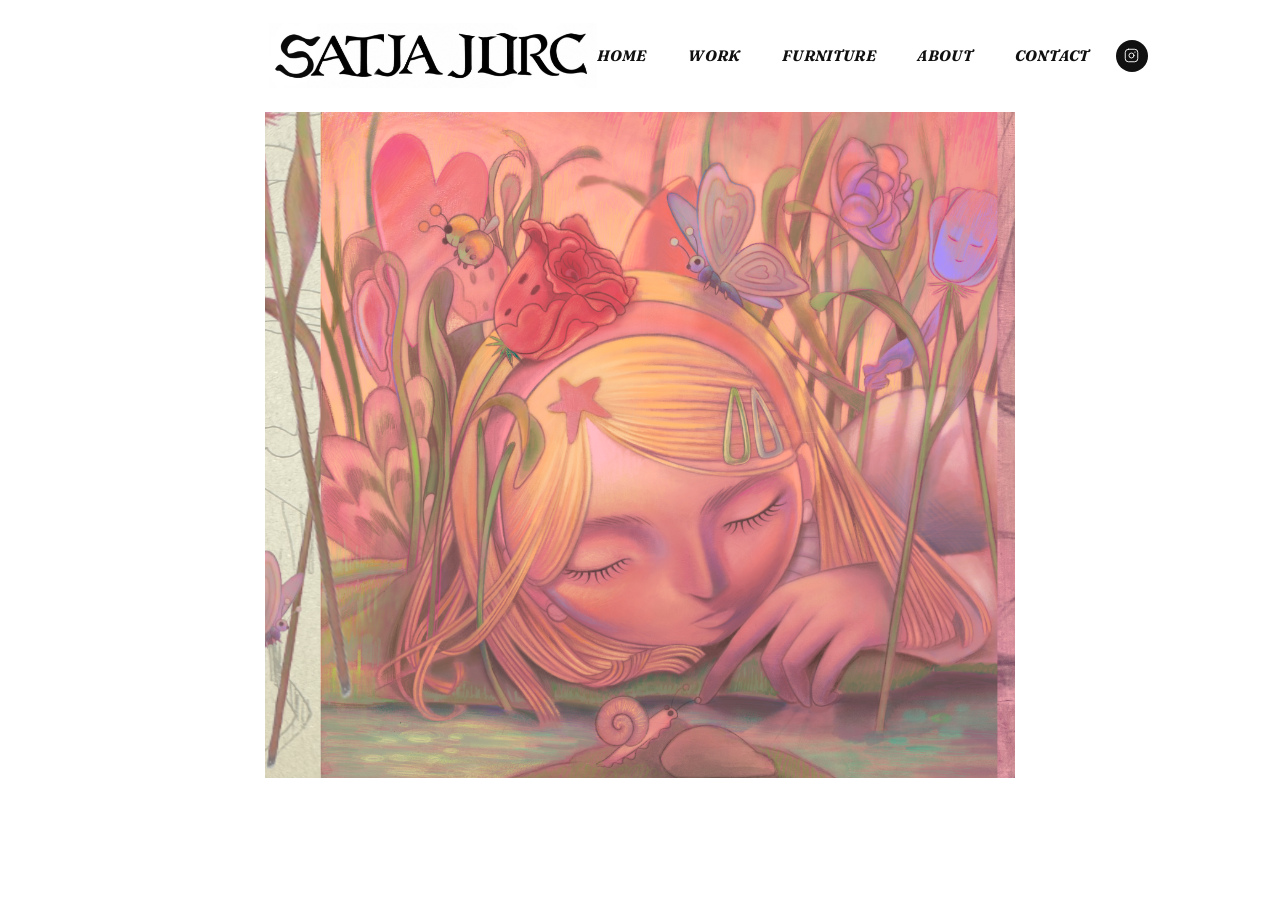
==== index.html @ f192b339 "Initial commit - satjajurc.com website" ====
<!DOCTYPE html>
<html lang="en">
<head>
  <meta charset="UTF-8">
  <meta name="viewport" content="width=device-width, initial-scale=1.0">
  <title>Satja Jurc</title>
  <link rel="preconnect" href="https://fonts.googleapis.com">
  <link rel="preconnect" href="https://fonts.gstatic.com" crossorigin>
  <link href="https://fonts.googleapis.com/css2?family=Abel&display=block" rel="stylesheet">
  <link href="https://fonts.googleapis.com/css2?family=Fraunces:ital,wght@1,700&display=block" rel="stylesheet">
  <link rel="stylesheet" href="css/style.css">
</head>
<body class="topbar-page home-page">

  <header class="topbar">
    <a href="index.html" class="site-name"><img src="images/name-logo-v2-cropped.png" alt="Satja Jurc" class="site-name-img"></a>

    <div class="topbar-menu">
      <nav class="topbar-nav">
        <a href="index.html" class="active">Home</a>
        <a href="painting.html">Work</a>
        <a href="furniture-design.html">Furniture</a>
        <a href="cv.html">About</a>
        <a href="contact.html">Contact</a>
      </nav>
      <a href="https://www.instagram.com/forbidden_mantra" target="_blank" rel="noopener" class="topbar-instagram" aria-label="Instagram">
        <svg xmlns="http://www.w3.org/2000/svg" width="15" height="15" viewBox="0 0 24 24" fill="none" stroke="currentColor" stroke-width="1.5" stroke-linecap="round" stroke-linejoin="round">
          <rect x="2" y="2" width="20" height="20" rx="5" ry="5"/>
          <circle cx="12" cy="12" r="4"/>
          <circle cx="17.5" cy="6.5" r="1" fill="currentColor" stroke="none"/>
        </svg>
      </a>
    </div>

    <div class="topbar-actions">
      <a href="https://www.instagram.com/forbidden_mantra" target="_blank" rel="noopener" class="topbar-instagram topbar-instagram-bar" aria-label="Instagram">
        <svg xmlns="http://www.w3.org/2000/svg" width="14" height="14" viewBox="0 0 24 24" fill="none" stroke="currentColor" stroke-width="1.5" stroke-linecap="round" stroke-linejoin="round">
          <rect x="2" y="2" width="20" height="20" rx="5" ry="5"/>
          <circle cx="12" cy="12" r="4"/>
          <circle cx="17.5" cy="6.5" r="1" fill="currentColor" stroke="none"/>
        </svg>
      </a>
      <button class="nav-toggle" aria-label="Menu">
        <span></span><span></span><span></span>
      </button>
    </div>
  </header>

  <!-- Mobile-only menu overlay: white panel (~top 80vh) with a close X
       and the nav links, dimmed page content below it (~bottom 20vh).
       Fully covers the topbar (logo/instagram/hamburger) while open —
       see css/style.css's max-width: 700px #mobileMenuOverlay rules and
       js/main.js's nav-toggle IIFE (toggles this element's .open class
       alongside .topbar's). -->
  <div class="mobile-menu-overlay" id="mobileMenuOverlay" aria-hidden="true">
    <div class="mobile-menu-panel">
      <button class="mobile-menu-close" aria-label="Close menu">
        <svg width="22" height="22" viewBox="0 0 24 24" fill="none" stroke="currentColor" stroke-width="1.5" stroke-linecap="round" stroke-linejoin="round"><line x1="18" y1="6" x2="6" y2="18"/><line x1="6" y1="6" x2="18" y2="18"/></svg>
      </button>
      <nav class="mobile-menu-nav">
        <a href="index.html" class="active">Home</a>
        <a href="painting.html">Work</a>
        <a href="furniture-design.html">Furniture</a>
        <a href="cv.html">About</a>
        <a href="contact.html">Contact</a>
      </nav>
    </div>
    <div class="mobile-menu-dim"></div>
  </div>

  <div class="slideshow">
    <div class="slide" style="background-image: url('images/homepage/slide1.png')"></div>
    <div class="slide" style="background-image: url('images/homepage/slide2.png')"></div>
    <div class="slide" style="background-image: url('images/homepage/slide3.png')"></div>
    <div class="slide" style="background-image: url('images/homepage/slide4.png')"></div>
  </div>

  <script src="js/main.js"></script>
</body>
</html>
---- css/style.css ----
/* ─── BASE ─────────────────────────────────────────────────── */
*, *::before, *::after { box-sizing: border-box; margin: 0; padding: 0; }

:root {
  --sb: 260px;
  --topbar: calc((2.2cm / 0.7 * 0.8 * 0.8) * 1.3 + 1rem);
}

html { font-size: 13px; }

body {
  background: #fff;
  color: #111;
  font-family: 'Abel', Arial, Verdana, sans-serif;
  font-weight: 400;
  line-height: 1.6;
  -webkit-font-smoothing: antialiased;
}

a { color: inherit; text-decoration: none; }

.site-name {
  font-size: calc(2.2cm / 0.7 * 0.8 * 0.8);
  font-weight: 300;
  letter-spacing: 0.01em;
  color: #111;
  display: block;
  margin-bottom: 0;
  flex-shrink: 0;
  line-height: 1.3;
  text-transform: uppercase;
}

/* Logotype image inside .site-name — using name-logo-final.png, a
   hard-thresholded (pure black/white, no anti-aliasing) version of the
   cropped source. This replaced an earlier filter:contrast(3) approach,
   which fixed the "too gray" look but amplified JPEG compression noise
   into a visible ridged texture on the letters — thresholding the pixels
   directly at the source eliminates the noise instead of amplifying it.
   Verified across the full desktop width range (701px-1920px): the flex
   layout auto-shifts the nav's left edge to track the logo's right edge
   (never a true negative/overlapping gap, even at 70px), so 65px is safe
   everywhere. Narrower desktop windows (~700-1000px) end up with 0px
   breathing room (logo flush against "HOME"), wide windows (1400px+)
   have generous space — this is an inherent tradeoff of the nav's own
   width (from earlier font-size/gap increases) eating up the available
   room at narrow viewports, not an overlap bug. */
.site-name-img {
  height: 65px;
  width: auto;
  display: block;
}

/* Hamburger — hidden on desktop */
.nav-toggle {
  display: none;
  flex-direction: column;
  gap: 5px;
  background: none;
  border: none;
  cursor: pointer;
  padding: 4px;
  flex-shrink: 0;
  margin-left: auto;
}

.nav-toggle span {
  display: block;
  width: 18px;
  height: 1px;
  background: #111;
  transition: transform 0.26s, opacity 0.26s;
}

.nav-toggle.open span:nth-child(1) { transform: translateY(6px) rotate(45deg); }
.nav-toggle.open span:nth-child(2) { opacity: 0; }
.nav-toggle.open span:nth-child(3) { transform: translateY(-6px) rotate(-45deg); }

/* ─── TOP BAR (pages with body.topbar-page) ───────────────────── */
/* Fixed bar: name + inline nav row (desktop) or name + hamburger-
   revealed dropdown (mobile). On the homepage the slideshow sits in a
   contained frame below it instead of filling the screen; on other
   topbar-page pages, .content sits below it instead. */
.topbar {
  position: fixed;
  top: 0;
  left: 0;
  right: 0;
  height: var(--topbar);
  display: flex;
  align-items: center;
  justify-content: space-between;
  padding: 0 calc(4rem - 1cm + 2cm);
  background: #fff;
  z-index: 200;
}

.topbar-menu {
  display: flex;
  align-items: center;
  gap: 2rem;
}

.topbar-nav {
  display: flex;
  align-items: center;
  gap: 3.2rem;
}

.topbar-nav a {
  font-family: 'Fraunces', serif;
  font-style: italic;
  font-size: 1.163rem;
  font-weight: 700;
  color: #111;
  letter-spacing: 0.02em;
  text-transform: uppercase;
  transition: color 0.15s;
}


.topbar-instagram {
  display: flex;
  align-items: center;
  justify-content: center;
  width: 32px;
  height: 32px;
  border-radius: 50%;
  background: #111;
  color: #fff;
  flex-shrink: 0;
  transition: opacity 0.15s;
}

.topbar-instagram:hover { opacity: 0.7; }

/* .topbar-actions wraps the mobile instagram-bar icon and the hamburger
   button (every page's topbar now has this — index.html, painting.html,
   furniture-design.html, cv.html, contact.html). On desktop both children
   stay display:none, but the wrapper div itself was still a real
   (0-width) flex item under .topbar's justify-content: space-between —
   turning what should be 2 flex items (site-name, topbar-menu) into 3,
   which pulled .topbar-menu left of the true right edge instead of flush
   against it. display: contents removes the wrapper's own box so its
   (still display:none) children are excluded from flex layout
   individually, restoring the original 2-item layout and the flush right
   edge — on every page, since this rule isn't scoped to any one of them.
   The mobile media query below already overrides this back to
   display:flex for the icon+hamburger grouping, so mobile is unaffected. */
.topbar-actions { display: contents; }

/* Mobile-only duplicate of .topbar-instagram (each page's .topbar-actions),
   sitting next to the hamburger instead of inside the dropdown. Hidden by
   default here — same base-hidden/media-query-revealed pattern as
   .nav-toggle above — so desktop, which never enters the mobile media
   query, never sees it; only the original inside .topbar-menu renders
   there, unchanged. Applies to every page, same reasoning as above. */
.topbar-instagram-bar { display: none; }

/* ─── CONTENT AREA ─────────────────────────────────────────── */
.content {
  margin-left: var(--sb);
  min-height: 100vh;
}

/* Pages using the top bar instead of the sidebar: content clears the
   fixed bar from the top instead of being offset from the left. */
body.topbar-page .content {
  margin-left: 0;
  margin-top: var(--topbar);
}

/* Gallery detail viewer: account for the fixed top bar's height so the
   sticky thumbnail strip and large image still fit within the viewport
   exactly as they did against the old sidebar (mechanics unchanged).
   max-height (not height) since .detail-img-wrap now hugs the image's
   own size instead of being a fixed box — this just caps how large
   that hugged box is allowed to grow before the image itself has to
   scale down. */
body.topbar-page .detail-img-wrap {
  max-height: calc(100vh - 140px - var(--topbar));
}

body.topbar-page .detail-img {
  max-height: calc(100vh - 140px - var(--topbar));
}

@media (min-width: 701px) {
  /* Gallery-viewer pages (painting.html, furniture-design.html):
     right-align the large image and its caption (instead of centering
     them) so their right edge lines up with the Instagram icon's right
     edge at any viewport width — centering plus a fixed offset only
     lined up at one specific window width. justify-content (grid) is
     the equivalent of the old align-items: flex-end (flex) now that
     .detail-main is a single-column grid. */
  body.painting-page .detail-main,
  body.furniture-page .detail-main {
    justify-content: end;
  }

  /* painting.html and furniture-design.html: consolidated into single
     shared rules (previously duplicated per page with different values,
     which drifted out of sync) — both pages' viewers are now byte-for-
     byte identical. Image/info right inset recalculated for the 7cm
     top-bar inset (gallery-detail's own 4rem right padding + this
     inset = 7cm total, matching the Instagram icon's right edge).

     This is padding-right on .detail-main (the grid container), NOT
     margin-right on the individual items as it used to be — CSS Grid
     factors an item's own margin into how wide an auto/max-content
     column gets sized, so equal margin-right on both .detail-img-wrap
     and .detail-info was inflating the shared column past the image's
     real width, making .detail-info's width:100% wider than the image
     by exactly that margin amount instead of matching it. Container
     padding insets the whole grid without that side effect. */
  body.painting-page .detail-main,
  body.furniture-page .detail-main {
    padding-right: calc(7cm - 4rem);
  }

  /* Image narrowed by 2cm off the right side. Rendered width is min(100%
     of .detail-main's available cross-size, max-width) — at medium-narrow
     windows the 100% figure binds (see the base .detail-img-wrap/.detail-img
     rules for why this is now an actual min(), not just this comment's
     description of one — it used to be just a fixed calc() here with no
     100% counterpart, which let wide images overflow past the thumbnail
     column at ~1000-1300px windows since nothing capped them to the space
     .detail-main actually had); at wide windows (>~1387px, where
     .detail-main's cross-size alone exceeds 820px) the calc() cap binds
     instead. Both must be reduced by 2cm, or wide windows fall back to the
     un-reduced 820px cap and silently undo the fix. Since the right edge
     is anchored by align-items:flex-end above (and margin-right is
     unchanged), shrinking width/max-width alone keeps the right edge
     locked to the Instagram icon's edge and only pulls the left edge
     inward — no separate horizontal shift needed.

     .detail-img-wrap no longer sets width here (it's fit-content from
     the base rule, so it can hug images of any shape) — only max-width
     carries over, capping how wide the hugged box may grow. .detail-info
     no longer needs a page-specific override at all: it's width:100% of
     the shared grid column (see .detail-main), which .detail-img-wrap's
     max-width here already caps — so .detail-info's width automatically
     tracks whatever the image's actual rendered width ends up being. */
  body.painting-page .detail-img-wrap,
  body.furniture-page .detail-img-wrap {
    max-width: min(calc(820px - 2cm), 100%);
  }

  body.painting-page .detail-img,
  body.furniture-page .detail-img {
    max-width: min(calc(820px - 2cm), 100%);
  }

  /* homepage, painting.html, furniture-design.html, cv.html, and
     contact.html: top-bar group at a flat 7cm inset each side
     (painting.html's grid landing view and cv.html/contact.html's
     content below use the same 7cm, copied exactly from the homepage). */
  body.home-page .topbar,
  body.painting-page .topbar,
  body.furniture-page .topbar,
  body.cv-page .topbar,
  body.contact-page .topbar {
    padding-left: 7cm;
    padding-right: 7cm;
  }

  body.topbar-page .detail-left { top: calc(var(--topbar) + 38px); }
  body.topbar-page .thumb-col { height: calc(100vh - var(--topbar) - 38px); }

  /* painting.html and furniture-design.html: thumbnail column left inset
     recalculated for the 7cm top-bar inset (gallery-detail's own 5rem
     left padding + this margin = 7cm total, matching the name's left
     edge). */
  body.painting-page .detail-left,
  body.furniture-page .detail-left {
    margin-left: calc(7cm - 5rem);
  }

}

/* ─── SLIDESHOW (home only) ────────────────────────────────── */
.slideshow {
  position: relative;
  margin: var(--topbar) 7cm calc(4rem - 1cm);
  height: 74vh;
  overflow: hidden;
  z-index: 0;
}

.slide {
  position: absolute;
  inset: 0;
  background-size: cover;
  background-position: center;
  opacity: 0;
  transition: opacity 1.8s ease;
}

.slide.active { opacity: 1; }

.slide:nth-child(1) { background-color: #b8b8b8; }
.slide:nth-child(2) { background-color: #c9c9c9; }
.slide:nth-child(3) { background-color: #ababab; }
.slide:nth-child(4) { background-color: #d1d1d1; }
.slide:nth-child(5) { background-color: #bfbfbf; }

/* ─── GALLERY — single column, stacked ────────────────────── */
.gallery-stack {
  padding: 38px 5rem 9rem;
}

.stack-item {
  margin-bottom: 6rem;
  cursor: pointer;
}

.stack-item:last-child { margin-bottom: 0; }

.img-wrap {
  background: #e2e2e2;
  aspect-ratio: 4 / 3;
  overflow: hidden;
  margin-bottom: 1rem;
  max-width: 820px;
}

.img-wrap img {
  width: 100%;
  height: 100%;
  object-fit: cover;
  display: block;
  opacity: 0;
  transition: opacity 0.5s;
}

.img-wrap img.loaded { opacity: 1; }

.stack-item:hover .img-wrap { opacity: 0.9; }

.caption {
  font-size: 0.923rem;
  line-height: 1.6;
  color: rgba(0, 0, 0, 0.4);
  max-width: 820px;
}

.caption strong {
  font-weight: 400;
  color: #111;
  display: block;
}

/* ─── SERIES LANDING (painting.html) — masonry grids per series ──── */
.series-landing {
  padding: 0 7cm 9rem;
}

.series-section {
  margin-bottom: 5rem;
}

.series-section:last-child {
  margin-bottom: 0;
}

.series-heading {
  font-size: 1.85rem;
  font-weight: 400;
  color: #111;
  letter-spacing: 0.01em;
  margin-bottom: 1.8rem;
}

.series-grid {
  display: grid;
  grid-template-columns: repeat(5, 1fr);
  grid-auto-rows: 1px;
  grid-auto-flow: dense;
  column-gap: 1.4rem;
  row-gap: 0;
}

.series-item {
  display: block;
  margin-bottom: 1.4rem;
  background: #e2e2e2;
  border: 1px solid #e4e4e4;
  overflow: hidden;
  cursor: pointer;
  transition: opacity 0.2s;
}

.series-item:hover { opacity: 0.9; }

/* Bento-style masonry: card width AND height both vary per position
   (a 5-column grid with 1- or 2-column spans + varying row-span pixel
   heights), instead of the old equal-width columns layout. grid-auto-rows
   is 1px so each row-span value below is the card's height in pixels;
   row-gap stays 0 (grid gaps compound across every spanned row-track,
   which would otherwise massively inflate tall cards) and the visual
   gap between stacked cards comes from .series-item's own margin-bottom. */
.series-item:nth-child(5n+1) { grid-column: span 2; grid-row: span 420; }
.series-item:nth-child(5n+2) { grid-column: span 1; grid-row: span 240; }
.series-item:nth-child(5n+3) { grid-column: span 1; grid-row: span 320; }
.series-item:nth-child(5n+4) { grid-column: span 2; grid-row: span 220; }
.series-item:nth-child(5n+5) { grid-column: span 1; grid-row: span 270; }

.series-item img {
  width: 100%;
  height: 100%;
  object-fit: cover;
  display: block;
  opacity: 0;
  transition: opacity 0.5s;
}

.series-item img.loaded { opacity: 1; }

/* "Eternal Sunshine" and "The Beginning of the End" — true masonry
   instead of the bento grid above. Both share the same item-level
   rules (no background/border/margin, image sizes to its own aspect
   ratio via width:100%/height:auto — no forced box, no object-fit),
   but their outer structure differs, so .series-grid/.series-col stay
   Eternal-Sunshine-only below while Beginning-of-the-End gets its own
   block further down.
   Higher specificity than the plain .series-grid/.series-item/nth-child
   rules above (and the mobile equivalents further down) lets both
   sections' rules win at every viewport without media-query copies. */
.series-section[data-series="eternal-sunshine"] .series-grid {
  display: flex;
  gap: 1.4rem;
}

.series-section[data-series="eternal-sunshine"] .series-col {
  display: flex;
  flex-direction: column;
  gap: 1.4rem;
  flex: 1 1 0;
}

.series-section[data-series="eternal-sunshine"] .series-item,
.series-section[data-series="beginning-of-the-end"] .series-item {
  display: block;
  margin-bottom: 0;
  background: none;
  border: none;
}

.series-section[data-series="eternal-sunshine"] .series-item img,
.series-section[data-series="beginning-of-the-end"] .series-item img {
  width: 100%;
  height: auto;
}

/* "The Beginning of the End" — 5 fully self-contained rows, stacked
   top to bottom. "Self-contained" is the key property: every row
   starts and ends at its own height and nothing spans or persists
   across rows, so there's no way for one part of a row to run out of
   content while another keeps going (that's what broke the earlier
   attempt at a continuous multi-row sidebar — two independently-
   changing-height columns can't stay visually balanced in plain CSS).
   .series-grid stacks the 5 rows. .row-3col / .row-2col are simple
   rows of equal-width single-item columns (3 or 2 across). .row-split
   is Row 2 specifically: a 2-column row where each column is itself a
   vertical stack of several items (3 left / 2 right) rather than one
   item — .split-col is that inner stack, flex:1 1 0 so both stacks
   are equal width, with plain .series-item children filling that
   width directly (no separate width hack needed, unlike the earlier
   .series-stack bug, because .split-col's own flex-basis already IS
   the width we want its items to fill — nothing above it is wider). */
.series-section[data-series="beginning-of-the-end"] .series-grid {
  display: flex;
  flex-direction: column;
  gap: 1.4rem;
}

/* align-items: flex-start (not the flex default of stretch) matters
   here: without it, whichever image in a row is shorter than its
   tallest row-mate gets its own item box stretched to match — but
   since .series-item img is height:auto (sized to its own aspect
   ratio, never filled to the box), the image itself doesn't grow to
   fill that stretched box, leaving invisible empty space below the
   shorter image before the next row even starts. Same bug class as
   the Eternal Sunshine pair fix earlier this session, just here on
   every row instead of one pinned pair. Note: this still leaves the
   inherent row-based tradeoff that the row's own total height is set
   by its tallest member, so a much shorter row-mate can still have
   visible space below it before the next row starts — that's not
   fixable within a row-based structure (see the independent-columns
   test this session, reverted back to this row-based version). */
.series-section[data-series="beginning-of-the-end"] .row-3col,
.series-section[data-series="beginning-of-the-end"] .row-2col,
.series-section[data-series="beginning-of-the-end"] .row-split {
  display: flex;
  align-items: flex-start;
  gap: 1.4rem;
}

/* Standalone rule — deliberately NOT merged into the shared
   .row-3col, .row-2col, .row-split selector above, and deliberately
   targeting .col-large specifically rather than the whole .row-split:
   pulling the entire row up (both columns) also dragged the left
   column (4,5,6) up into image 1's space, since that column shares
   image 1's x-range — this column doesn't (col-large sits entirely to
   the right of image 1, under images 2/3 instead), so it can move up
   on its own with no overlap risk against image 1 at any distance.
   -73.8px brings it to 18.2px (the standard gap) below image 3's
   bottom specifically, which is the binding constraint here (image 3
   sits lowest of the two images col-large is under). */
.series-section[data-series="beginning-of-the-end"] .split-col.col-large {
  margin-top: -73.8px;
}

/* Same fix, same reasoning, applied to Row 4's columns 1 and 2: item 11
   (Row 3's tall figure-portrait piece, column 3) sets Row 3's actual
   box height at 454.4px, but items 9 and 10 (columns 1 and 2) are only
   ~317px tall, leaving dead space below them before Row 4 starts in
   those columns — the container-to-container gap measures a clean
   18.2px, so this is purely a shorter-row-mate issue, not a shared-rule
   problem. Pulling items 12/13 (not item 14, which sits below item 11
   and is already correctly positioned) up by the measured 137.3px
   brings them to the standard 18.2px gap below items 9/10. Standalone
   rule, not merged into the shared .row-3col > .series-item selector
   (which only sets flex:1 1 0) — same isolation approach as col-large
   above. */
.series-section[data-series="beginning-of-the-end"] .series-item[data-order="12"],
.series-section[data-series="beginning-of-the-end"] .series-item[data-order="13"] {
  margin-top: -137.3px;
}

/* Same fix again, Row 4 → Row 5 this time: item 14 (Row 4's column 3,
   373.8px) is tallest and sets Row 4's box height; items 12/13 are
   ~317px, so item 15 (which sits under columns 1+2, x-range 264.6-
   913.7 — doesn't reach item 14's column at 937.9-1256.4, so no
   overlap risk) has dead space above it. Item 16 sits under item 14
   and is already correctly positioned, so it's untouched. Standalone
   rule, not merged into .row-2col > .series-item or .item-large. */
.series-section[data-series="beginning-of-the-end"] .series-item[data-order="15"] {
  margin-top: -193.9px;
}

.series-section[data-series="beginning-of-the-end"] .row-3col > .series-item,
.series-section[data-series="beginning-of-the-end"] .row-2col > .series-item {
  flex: 1 1 0;
}

.series-section[data-series="beginning-of-the-end"] .split-col {
  flex: 1 1 0;
  display: flex;
  flex-direction: column;
  gap: 1.4rem;
}

/* Size hierarchy within a row: some images read larger/more prominent
   than their row-mates, per the reference (Row 2's right side, Row 5's
   left item). For Row 2 this has to happen at the .split-col level,
   not the individual item — items 7/8 are stacked inside their column,
   not sitting side by side, so making them "larger" means giving their
   whole column more width relative to the 4/5/6 column next to it.
   For Row 5, item 15 sits directly in the row, so its own flex value
   is what controls its width there. Both override the plain flex:1 1 0
   above via one extra class, same ratio (~62/38 split) either way. */
.series-section[data-series="beginning-of-the-end"] .split-col.col-large {
  flex: 1.6 1 0;
}

.series-section[data-series="beginning-of-the-end"] .row-2col > .series-item.item-large {
  flex: 2 1 0;
}

/* ─── FURNITURE GRID (furniture-design.html) ──────────────────────
   Matches the artist's Canva reference mockup exactly:

     Row 1 (auto): Frame 1 (spans col 1–2, full-width)
     Row 2 (auto): Frame 2 (spans col 1–2, full-width)
     Row 3 (auto): Frame 3 (col 1, narrow) | Frame 4 (col 2, wide)
                   — a normal pair, each sized by its own aspect-ratio
     Row 4 (auto): Frame 5 (col 1, narrow, top)    | Frame 7 (col 2,
     Row 5 (auto): Frame 6 (col 1, narrow, bottom) |   wide, spans
                   rows 4–5, tall)
     Row 6 (auto): Frame 8 (spans col 1–2, full-width)
     Row 7 (auto): small centered logo-mark placeholder

   Columns are 2fr/3fr (40/60 split, narrow left / wide right)
   throughout. Rows are NOT height-matched to each other — each sizes
   naturally to its own content.

   Every frame now has its own artist-specified aspect-ratio (Frame 3 is
   portrait 2/3 while its row-3 sibling Frame 4 is landscape 3/2, so
   their NATURAL heights differ at the same rendered widths). align-items:
   stretch (explicit here, though it's the CSS Grid default) makes
   whichever aspect-ratio produces the taller natural height win — the
   row's actual height — and the shorter sibling is stretched to match,
   its own aspect-ratio becoming a preference rather than a guarantee
   for the FINAL rendered box (object-fit: cover on the inner <img>
   absorbs the resulting crop). The Frame 5+6+7 block uses the same
   mechanism one level deeper via its own sub-grid (.furniture-quad,
   same 2fr/3fr columns, grid-template-rows: 1fr 1fr): Frame 7's very
   tall 0.62/1 aspect-ratio makes it by far the tallest natural height,
   so Frame 5+6 (each declared 3/2) both get stretched well past their
   own ratio to collectively match Frame 7's height exactly. */
.furniture-grid {
  display: grid;
  grid-template-columns: 2fr 3fr;
  align-items: stretch;
  gap: 1.4rem;
  /* Top padding was 38px, adding an extra gap below the topbar beyond
     .content's own margin-top: var(--topbar) (css/style.css:168-171).
     index.html's .slideshow has no such extra padding — its margin-top
     is exactly var(--topbar), so it starts flush against the topbar's
     bottom edge. painting.html's .series-landing (css/style.css:354-356)
     already matches that pattern (padding: 0 7cm 9rem) too; this brings
     furniture-design.html in line with both instead of being the one
     page with extra breathing room here. Mobile's separate .furniture-
     grid override (css/style.css, max-width: 700px block) is untouched. */
  padding: 0 7cm 9rem;
}

.furniture-item {
  background: #e2e2e2;
  border: 1px solid #e4e4e4;
  overflow: hidden;
  cursor: pointer;
  transition: opacity 0.2s;
}

.furniture-item:hover { opacity: 0.9; }

.furniture-item.f-full   { grid-column: 1 / 3; width: 100%; aspect-ratio: 3 / 2; }
.furniture-item.f-narrow { grid-column: 1;     width: 100%; aspect-ratio: 2 / 3; }
.furniture-item.f-wide   { grid-column: 2;     width: 100%; aspect-ratio: 3 / 2; }

/* Frame 1 duo: main (65%) + detail (35%) column widths, side by side,
   matching the Rae Klein reference style. Adaptive now, not a forced
   uniform box — each image sizes to its OWN natural aspect ratio at
   its column's width (no fixed height, no object-fit crop/letterbox,
   no background color), same "image is its own frame" idea as the
   single-image detail viewer and the Eternal Sunshine masonry. The two
   images will end up different heights since their photos have
   different proportions — that's expected, not a bug.
   align-items: start (not the grid default of stretch) matters here:
   without it, the shorter image's item box gets stretched to match
   the taller one, leaving invisible empty space below the shorter
   image instead of the box just ending where the image does — same
   bug class fixed in several other places this session. */
.furniture-duo {
  grid-column: 1 / 3;
  display: grid;
  grid-template-columns: 65fr 35fr;
  align-items: start;
  gap: 1.4rem;
}

.furniture-duo .furniture-item.f-main,
.furniture-duo .furniture-item.f-detail {
  background: none;
  border: none;
}

.furniture-duo .furniture-item.f-main {
  grid-column: 1;
  width: 100%;
}

.furniture-duo .furniture-item.f-detail {
  grid-column: 2;
  width: 100%;
}

.furniture-duo .furniture-item img {
  width: 100%;
  height: auto;
}

/* Sub-grid holding Frame 5 (top-left), Frame 6 (bottom-left, stacked
   below 5) and Frame 7 (tall, right column, spans both rows) */
.furniture-quad {
  grid-column: 1 / 3;
  display: grid;
  grid-template-columns: 2fr 3fr;
  grid-template-rows: 1fr 1fr;
  align-items: stretch;
  gap: 1.4rem;
}

.furniture-quad .furniture-item.f-stack {
  grid-column: 1;
  width: 100%;
  aspect-ratio: 3 / 2;
}

.furniture-quad .furniture-item.f-tall {
  grid-column: 2;
  width: 100%;
  grid-row: 1 / 3;
  aspect-ratio: 0.62 / 1;
}

.furniture-item img {
  width: 100%;
  height: 100%;
  object-fit: cover;
  display: block;
  opacity: 0;
  transition: opacity 0.5s;
}

.furniture-item img.loaded { opacity: 1; }

/* End-of-grid logo mark — small, square, centered; deliberately NOT a
   .furniture-item (no data-group, no click handler, no hover state)
   since it isn't a photo and shouldn't open any viewer. No background/
   border here (unlike the photo frames above) since this now holds a
   real image (images/logo-mark.png) rather than an empty placeholder
   box — a gray fallback square would show through around any
   transparency in the logo artwork. */
.furniture-endmark {
  grid-column: 1 / 3;
  width: 150px;
  aspect-ratio: 1 / 1;
  margin: 2rem auto;
}

.furniture-endmark img {
  width: 100%;
  height: 100%;
  object-fit: contain;
  display: block;
}

/* ─── GALLERY DETAIL VIEW ──────────────────────────────────── */
.gallery-detail {
  display: none;
  align-items: flex-start;
  padding: 38px 4rem 8rem 5rem;
  min-height: 100vh;
}

/* Left column: thumbnail strip and nav controls side by side */
.detail-left {
  flex-shrink: 0;
  display: flex;
  flex-direction: row;
  align-items: flex-start;
  margin-left: -38px;
  margin-right: 7rem;
  position: sticky;
  top: 38px;
  align-self: flex-start;
  transform: translateY(-20px);
}

.thumb-col {
  width: 90px;
  display: flex;
  flex-direction: column;
  gap: 8px;
  height: calc(100vh - 38px);
  overflow-y: scroll;
  scrollbar-width: none; /* Firefox: hide native */
}

.thumb-col::-webkit-scrollbar { display: none; } /* WebKit: hide native */

/* Custom scrollbar track + thumb injected by JS */
.thumb-sb-track {
  position: relative;
  width: 6px;
  flex-shrink: 0;
  align-self: stretch;
  margin-left: 5px;
  background: transparent; /* hidden by default; JS switches to #e0e0e0 on scroll/drag */
  border-radius: 3px;
  transition: background 0.35s;
}

.thumb-sb-thumb {
  position: absolute;
  left: 0;
  width: 6px;
  background: #555; /* always visible — not affected by parent background */
  border-radius: 3px;
  cursor: pointer;
  min-height: 20px;
}

.thumb-item {
  cursor: pointer;
  opacity: 0.3;
  transition: opacity 0.2s;
  flex-shrink: 0;
  overflow: hidden;
  border: 1px solid #e4e4e4;
}

.thumb-item:hover { opacity: 0.65; }
.thumb-item.active { opacity: 1; }

.thumb-item img {
  width: 90px;
  height: 90px;
  object-fit: cover;
  display: block;
  background: #e2e2e2;
}

/* Nav controls: horizontal row pinned to the bottom of the thumb-col */
.detail-nav {
  display: flex;
  flex-direction: row;
  align-items: center;
  justify-content: center;
  gap: 0;
  margin-left: 14px;
  align-self: flex-end;
}

.nav-arrow {
  background: none;
  border: none;
  cursor: pointer;
  font-size: 3.15rem;
  color: #555;
  padding: 0;
  margin: 0 -0.2em;
  line-height: 1;
  transition: color 0.15s;
  display: flex;
  align-items: center;
}

.nav-arrow:hover { color: #111; }

.nav-close {
  background: none;
  border: none;
  cursor: pointer;
  font-size: 3.15rem;
  color: #555;
  padding: 0;
  margin: 0 -0.2em;
  line-height: 1;
  transition: color 0.15s;
  display: flex;
  align-items: center;
}

.nav-close:hover { color: #111; }

/* Right side: large image + info, centered in available space.
   display:grid with a single max-content column (rather than flex)
   so .detail-img-wrap and .detail-info share one column track — the
   track's width is set by its widest content contributor (normally
   the image, via .detail-img-wrap's own fit-content/max-width), and
   .detail-info's width:100% (below) then fills that SAME width
   dynamically for whatever image is currently displayed, instead of
   holding a fixed width of its own. justify-content (not align-items)
   positions that single column within .detail-main's full flex width. */
.detail-main {
  flex: 1;
  min-width: 0;
  display: grid;
  /* minmax(0, max-content), not plain max-content: a plain max-content
     track sizes to its content's ideal width regardless of how much
     space .detail-main actually has (that's what max-content means),
     so at medium-narrow windows the track — and the image/caption
     inside it — rendered wider than the space left next to the sticky
     thumbnail column and spilled left over it. The 0 minimum lets the
     track shrink to whatever's actually available instead of forcing
     its max-content size, the same role min-width:0 plays on this same
     element as a flex child (see above) applied one level down. */
  grid-template-columns: minmax(0, max-content);
  justify-content: center;
  padding-right: 48px;
  transform: translateY(-20px);
}

/* Adaptive container: sizes itself to hug the actual image (fit-content)
   rather than being a large fixed box, with max-width/max-height as
   upper bounds so it never overflows the viewport (image itself scales
   down first via .detail-img's own max-width/max-height, then this box
   hugs whatever size the image ends up at). No background/padding —
   the image is the only visible shape here, not a frame around it.
   max-width is min(820px, 100%): 820px is the ideal ceiling on wide
   windows (plenty of room next to the thumbnail column); 100% is what
   actually keeps it from overflowing that column at medium-narrow
   windows, resolving against the grid area's now-shrinkable width
   (see .detail-main's minmax(0, ...) above) instead of a flat pixel
   value that doesn't know how much space is really there. */
.detail-img-wrap {
  width: fit-content;
  min-width: 0;
  max-width: min(820px, 100%);
  height: fit-content;
  max-height: calc(100vh - 140px);
  display: flex;
  align-items: center;
  justify-content: center;
  overflow: hidden;
  margin-bottom: 1.4rem;
}

.detail-img {
  /* Not a percentage of .detail-img-wrap directly (that wrap is
     fit-content, an indefinite size, so a percentage against it would
     resolve to "none"). Instead this mirrors the wrap's own min(ideal,
     100%) cap one level down: 100% here resolves against .detail-img's
     own containing block for width purposes — .detail-img-wrap's
     content box — which is itself now correctly clamped by the wrap's
     max-width above, so shrinking the wrap also shrinks this ceiling
     in step, and the image (a replaced element, so flexbox can shrink
     it below this cap without needing an explicit min-width:0) never
     renders wider than the wrap actually ended up being. No padding on
     the wrap anymore, so no subtraction needed here — the image can use
     the wrap's full max-width/max-height directly. */
  max-width: min(820px, 100%);
  max-height: calc(100vh - 140px);
  width: auto;
  height: auto;
  display: block;
  opacity: 0;
  transition: opacity 0.4s;
}

.detail-img.loaded { opacity: 1; }

/* width: 100% of the shared max-content grid column (see .detail-main
   above) — no max-width of its own, since the column's ceiling is
   already set by .detail-img-wrap's own max-width, so this dynamically
   tracks whatever width the currently-displayed image ends up at.
   No margin-right here (or on .detail-img-wrap) — the right inset now
   lives on .detail-main as padding-right instead, see that rule for why. */
.detail-info {
  width: 100%;
}

.detail-title {
  font-size: 1.231rem;
  color: #000;
  margin-bottom: 0.2rem;
}

.detail-meta {
  font-size: 1rem;
  color: rgba(0, 0, 0, 0.75);
  line-height: 1.55;
}

.detail-meta:empty { display: none; }

/* Mobile-only fullscreen image view (painting.html's #mobileImageView) —
   one shared instance for every image in Eternal Sunshine and Beginning
   of the End's mobile single-column stacks (see js/main.js). Hidden
   unconditionally here so it's never visible by default at ANY viewport,
   including desktop; the mobile media query below only styles its .open
   state, so even if .open were somehow present outside that breakpoint
   this base rule is the only one in effect there and it stays hidden. In
   practice .open is only ever added by the mobile-gated click-intercept
   in js/main.js, so this is belt-and-suspenders, not the only guard. */
#mobileImageView { display: none; }

/* Mobile-only menu overlay (every page's #mobileMenuOverlay) — hidden
   unconditionally here, same belt-and-suspenders reasoning as
   #mobileImageView above: the mobile media query below only styles its
   .open state, so desktop stays hidden regardless of whether .open ever
   ends up present outside that breakpoint. In practice .open is only
   toggled by js/main.js's nav-toggle handler, which the hamburger button
   itself already gates to mobile (display: none on desktop). */
#mobileMenuOverlay { display: none; }

/* ─── LIGHTBOX (fullscreen), desktop only ─────────────────────
   Rae Klein–style fullscreen view for whichever image is currently
   shown in the shared #gallery-detail viewer, on both painting.html
   (Eternal Sunshine + Beginning of the End) and furniture-design.html
   (including the Jewelry Box's 5-image set). Own #lightbox/.lightbox-*
   classes only — none of the shared .detail-img / .detail-img-wrap /
   #gallery-detail rules above are edited, and the overlay markup itself
   is built entirely in JS (see the "Fullscreen lightbox" block at the
   end of main.js), so nothing needed adding to either HTML page.
   Entirely inside this one @media block — mobile gets neither the
   cursor hint nor the overlay styling; the JS also checks the same
   701px breakpoint before ever opening it, so mobile behavior is
   unaffected either way. */
@media (min-width: 701px) {
  /* Hover affordance: signals the shown image is clickable to enlarge. */
  body.painting-page .detail-img,
  body.furniture-page .detail-img {
    cursor: zoom-in;
  }

  .lightbox {
    display: none;
    position: fixed;
    inset: 0;
    z-index: 500; /* above .topbar (200) and .gallery-detail underneath */
    background: #fff; /* matches body { background: #fff } */
    align-items: center;
    justify-content: center;
  }

  .lightbox.active { display: flex; }

  .lightbox-img {
    max-width: 100vw;
    max-height: 100vh;
    width: auto;
    height: auto;
    object-fit: contain;
    display: block;
  }

  .lightbox-close,
  .lightbox-prev,
  .lightbox-next {
    position: fixed;
    background: none;
    border: none;
    cursor: pointer;
    color: #111;
    padding: 0;
    margin: 0;
    line-height: 1;
    display: flex;
    align-items: center;
    justify-content: center;
    transition: opacity 0.15s;
  }

  .lightbox-close:hover,
  .lightbox-prev:hover,
  .lightbox-next:hover {
    opacity: 0.55;
  }

  .lightbox-close {
    top: 2rem;
    right: 2.5rem;
    font-size: 2rem;
  }

  .lightbox-prev,
  .lightbox-next {
    top: 50%;
    transform: translateY(-50%);
    font-size: 3.15rem;
  }

  .lightbox-prev { left: 2rem; }
  .lightbox-next { right: 2rem; }
}

/* ─── CV ───────────────────────────────────────────────────── */
.cv-wrap {
  /* Top padding was 38px, adding an extra gap below the topbar beyond
     .content's own margin-top: var(--topbar) (css/style.css:168-171) —
     same fix as .furniture-grid (css/style.css:602-616): index.html's
     .slideshow has no such extra padding, so this brings cv.html in
     line with it and with furniture-design.html/painting.html. The two
     other desktop-range .cv-wrap rules (max-width: 960px and min-width:
     1400px, below) get the same fix; the mobile one (max-width: 700px)
     is untouched. */
  padding: 0 7cm 9rem;
  max-width: 1600px;
  margin: 0 auto;
}

/* Stacked layout: heading sits above its own section's entries, both
   capped at the same width, so the heading reads as that section's title
   rather than a sidebar label. */
.cv-section {
  max-width: 820px;
  margin-bottom: 3.6rem;
}
.cv-section:last-child { margin-bottom: 0; }

.cv-section h2 {
  font-size: 0.846rem;
  font-weight: 400;
  letter-spacing: 0.1em;
  text-transform: uppercase;
  color: rgba(0, 0, 0, 0.6);
  border-bottom: 1px solid #f0f0f0;
  padding-bottom: 0.5rem;
  margin-bottom: 1.8rem;
}

.cv-entry-block {
  margin-bottom: 1.8rem;
}
.cv-entry-block:last-child { margin-bottom: 0; }

.cv-entry-title {
  font-size: 1.154rem;
  color: #111;
  line-height: 1.5;
}

.cv-entry-sub {
  font-size: 1.077rem;
  color: rgba(0, 0, 0, 0.65);
  line-height: 1.5;
  margin-top: 0.25rem;
}

.cv-entry-list {
  list-style: disc;
  margin: 0.7rem 0 0 1.2rem;
  max-width: 680px;
}

.cv-entry-list li {
  font-size: 1.077rem;
  color: rgba(0, 0, 0, 0.75);
  line-height: 1.7;
  margin-bottom: 0.35rem;
}

.cv-entry-list li:last-child { margin-bottom: 0; }

/* ─── CONTACT ──────────────────────────────────────────────── */
/* Was vertically+horizontally centered (display:flex;align-items:center;
   justify-content:center;min-height:calc(100vh - var(--topbar));
   text-align:center) — switched to the same top-anchored block pattern
   as .cv-wrap (padding: 0 7cm 9rem; max-width; margin: 0 auto), so
   content starts at the same vertical level below the topbar as
   index.html/furniture-design.html/cv.html instead of being centered in
   the remaining viewport height. */
.contact-wrap {
  /* Left padding at 7.5cm (was 7cm, matching the other pages' shared
     inset; briefly 8cm, eased back per feedback that it read as too far)
     to shift the whole content block right slightly — deliberately
     asymmetric now; right padding stays 7cm. */
  padding: 0 7cm 9rem 7.5cm;
  max-width: 1600px;
  margin: 0 auto;
}

.contact-inner {
  display: flex;
  flex-direction: column;
  align-items: flex-start;
  gap: 0.65rem;
}

.contact-inner a {
  font-size: 1.3rem;
  color: #111;
  transition: color 0.15s;
}

.contact-inner a:hover { color: rgba(0, 0, 0, 0.3); }

/* Subscribe block: intro line + email-capture form, modeled after Rae
   Klein's contact page — a plain "Email *" label over an underlined
   input, with a bold "Subscribe" text button to its right. */
.subscribe-block {
  margin-top: 3rem;
  max-width: 480px;
}

.subscribe-text {
  font-size: 1.3rem;
  color: #111;
  line-height: 1.6;
  margin-bottom: 1.6rem;
}

.subscribe-form {
  display: flex;
  align-items: flex-end;
  gap: 2rem;
}

.subscribe-field {
  display: flex;
  flex-direction: column;
  flex: 1;
}

.subscribe-field label {
  font-size: 1.1rem;
  color: #111;
  margin-bottom: 0.5rem;
}

/* Plain underline, no box — background: transparent so it never picks up
   a browser default white/gray input fill. */
.subscribe-field input {
  border: none;
  border-bottom: 2px solid #111;
  background: transparent;
  font-family: 'Abel', sans-serif;
  font-size: 1.3rem;
  color: #111;
  padding: 0.3rem 0;
}

.subscribe-field input:focus { outline: none; }

/* Text button, not a boxed one — no background/border, just bold type.
   Abel only ships a single (regular) weight, so font-weight: 700 here is
   a browser-synthesized bold — standard practice for a short label like
   this, and avoids pulling in an extra font-weight file for one word. */
.subscribe-btn {
  background: none;
  border: none;
  font-family: 'Abel', sans-serif;
  font-size: 1.3rem;
  font-weight: 700;
  letter-spacing: 0.03em;
  text-transform: uppercase;
  color: #111;
  cursor: pointer;
  padding: 0 0 0.4rem;
  flex-shrink: 0;
  transition: opacity 0.15s;
}

.subscribe-btn:hover { opacity: 0.6; }

.subscribe-success {
  font-size: 1rem;
  color: #111;
  margin-top: 1.6rem;
}

/* ─── RESPONSIVE ───────────────────────────────────────────── */
@media (max-width: 960px) {
  .gallery-stack { padding: 38px 3.5rem 7rem; }
  .cv-wrap { padding: 0 7cm 7rem; }
  .contact-wrap { padding: 0 7cm 7rem 7.5cm; }
}

@media (max-width: 700px) {
  .site-name {
    font-size: 1.3rem;
    margin-bottom: 2rem;
  }

  /* No hamburger needed */
  .nav-toggle { display: none; }

  /* Content follows sidebar naturally */
  .content {
    margin-left: 0;
    padding-top: 0;
  }

  /* Slideshow on home: smaller contained frame */
  .slideshow {
    margin: calc(var(--topbar) + 1.6rem) 1.6rem 2.5rem;
    height: 50vh;
  }

  /* TEST: mobile slideshow contain fix — remove this whole block to revert
     to the fixed-height/cover behavior above (css/style.css:1086-1089 stays
     as-is; this just overrides it while the block is present).
     Scoped only to max-width:700px, desktop unaffected.

     All 4 slide images are close to 16:9 (1920x1080, 1920x1080, 1544x902
     ~1.71, 1376x768 ~1.79), so one shared aspect-ratio fits all of them
     within ~4% instead of sizing the container per-image. Per-image sizing
     isn't viable anyway: all .slide elements are stacked with
     position:absolute/inset:0 inside the same .slideshow box for the JS
     crossfade (js/main.js), so only one box size can apply at a time —
     switching it per active slide would cause a layout jump on every
     transition. A fixed aspect-ratio keeps the box (and the fade) stable
     while letting the container hug the image instead of letterboxing. */
  .slideshow {
    height: auto;
    aspect-ratio: 16 / 9;
  }

  .slide {
    background-size: contain;
    background-position: center;
    background-repeat: no-repeat;
  }
  /* END TEST: mobile slideshow contain fix */

  .gallery-stack { padding: 2.8rem 1.6rem 5rem; }
  .cv-wrap { padding: 2.8rem 1.6rem 5rem; }

  /* contact.html had no mobile override at all before (it relied on
     .contact-wrap's old centered-flex layout, which didn't need one) —
     now that it's a top-anchored block like .cv-wrap, it needs the same
     1.6rem side padding here; the desktop rule's 7cm would otherwise
     still apply and crush the content into a narrow strip. Subscribe
     form stacks vertically on mobile instead of sitting side-by-side. */
  .contact-wrap { padding: 2.8rem 1.6rem 5rem; }

  .subscribe-form {
    flex-direction: column;
    align-items: stretch;
    gap: 1.2rem;
  }

  .subscribe-btn {
    align-self: flex-start;
    padding-bottom: 0;
  }

  /* Top padding was 2.8rem, adding an extra gap below the topbar beyond
     .content's own margin-top: var(--topbar) (css/style.css:168-171,
     unconditional — applies on mobile too) — same issue and same fix as
     .furniture-grid's mobile rule just above (css/style.css:1352-1362):
     index.html's .slideshow (css/style.css:1250-1253, mobile) totals
     var(--topbar) + 1.6rem with no .content wrapper involved, so 1.6rem
     matches that here too, instead of 2.8rem. */
  .series-landing { padding: 1.6rem 1.6rem 5rem; }
  .series-grid {
    grid-template-columns: repeat(2, 1fr);
    grid-auto-rows: 1px;
    column-gap: 0.8rem;
    row-gap: 0;
  }
  .series-item { margin-bottom: 0.8rem; }
  .series-heading { font-size: 1.75rem; margin-bottom: 1.2rem; }

  /* Furniture (furniture-design.html), mobile only — single-column
     full-width stack, matching the Eternal Sunshine / Beginning of the
     End mobile stacks above (same 1.4rem gap for visual consistency).
     Desktop's .furniture-grid (css/style.css:601-607) is a 2-column
     (2fr/3fr) CSS grid, with the Jewelry Box pair further nested in its
     own .furniture-duo sub-grid and Frames 5/6/7 in their own
     .furniture-quad sub-grid (css/style.css:636-687) — same two-levels-
     of-nesting shape as Beginning of the End's row-split/split-col, so
     the same fix applies: display: contents on both wrapper classes
     flattens them, promoting all 9 images (2 from the duo + Frames 2-8)
     to be direct children of .furniture-grid, which switches from grid
     to flex-direction: column. No explicit `order` is needed — the
     wrappers' children are already in Frame 1(duo)→2→3→4→5→6→7→8 document
     order, so flattening alone yields the correct sequence (same
     situation as Beginning of the End, unlike Eternal Sunshine's
     interleaved two-column markup). .furniture-endmark (the small logo
     mark after Frame 8, not a .furniture-item) needs no change: its
     fixed width: 150px isn't stretched by the new flex container's
     default cross-axis stretch (an explicit width overrides that), and
     its existing margin: 2rem auto still centers it, now along the flex
     cross-axis instead of a grid column.

     Frames 2-8 use forced aspect-ratio boxes + object-fit: cover on
     desktop (css/style.css:619-621, 676-698) — cropping to fit the
     bento layout's fixed shapes. That has no place in a plain vertical
     stack, so f-full/f-narrow/f-wide/f-stack/f-tall's aspect-ratio
     resets to auto (letting each box size to its own content instead of
     a forced ratio) and .furniture-item img's height resets to auto
     (letting each image render at its own natural aspect ratio inside
     that now content-sized box — object-fit stops mattering once the
     box and image ratios match exactly, so it's left as-is rather than
     also overridden). The Jewelry Box duo already worked this way
     un-conditionally (css/style.css:660-663, its own item-level img
     rule, no aspect-ratio forcing to begin with) — this just extends
     the same no-crop, natural-ratio treatment to Frames 2-8 for mobile.
     .furniture-item's background/border (desktop's gray placeholder
     frame) resets to none/none too, matching the borderless look the
     other two series' mobile stacks already use, for one consistent
     style across all three. */
  .furniture-grid {
    display: flex;
    flex-direction: column;
    gap: 1.4rem;
    /* Top padding was 2.8rem, adding an extra gap below the topbar beyond
       .content's own margin-top: var(--topbar) (css/style.css:168-171,
       unconditional — applies on mobile too). index.html's .slideshow
       (css/style.css:1250-1253, mobile) uses margin-top: calc(var(--
       topbar) + 1.6rem) — no .content wrapper involved there, so its
       total gap is var(--topbar) + 1.6rem. Matching that here means
       1.6rem, not 2.8rem — same fix as the desktop version of this issue
       (css/style.css:602-616), just for the mobile breakpoint. */
    padding: 1.6rem 1.6rem 5rem;
  }

  .furniture-duo,
  .furniture-quad {
    display: contents;
  }

  .furniture-item {
    background: none;
    border: none;
  }

  .furniture-item.f-full,
  .furniture-item.f-narrow,
  .furniture-item.f-wide,
  .furniture-item.f-stack,
  .furniture-item.f-tall {
    aspect-ratio: auto;
  }

  .furniture-item img {
    height: auto;
  }

  /* Jewelry Box detail image (jewelry-box-02.jpg) removed from the
     mobile stack only — verified this exact data-src against
     furniture-design.html:88-95 (the .furniture-item.f-detail div)
     before writing this selector. display: none takes it out of the
     flex layout entirely (not just visually hidden), so .furniture-
     grid's gap doesn't leave a blank slot behind; the stack flows
     straight from the Jewelry Box main image to Frame 2 (furniture-
     02.jpg). Desktop's .furniture-duo (css/style.css:636-663,
     unconditional) still shows it normally in the Jewelry Box duo —
     this selector only matches inside this breakpoint. */
  .furniture-item[data-src="images/jewelry-box-02.jpg"] {
    display: none;
  }

  .img-wrap { max-width: 100%; }
  .caption { max-width: 100%; }

  .stack-item { margin-bottom: 4rem; }

  .gallery-detail {
    flex-direction: column;
    padding: 2rem 1.5rem 5rem;
  }

  .detail-left {
    position: static;
    flex-direction: column;
    margin-right: 0;
    margin-bottom: 1.5rem;
    width: 100%;
  }

  .thumb-col {
    flex-direction: row;
    width: 100%;
    height: auto;
    overflow-x: auto;
    overflow-y: visible;
    gap: 10px;
    margin-bottom: 1rem;
    scrollbar-width: none;
  }

  .thumb-col::-webkit-scrollbar { display: none; }

  .thumb-item img { width: 72px; height: 54px; }

  .detail-nav {
    flex-direction: row;
    justify-content: center;
    align-self: auto;
    gap: 1.4rem;
    margin-left: 0;
    margin-top: 0.5rem;
  }

  /* Topbar pages: hamburger-revealed dropdown instead of inline top-bar nav */
  :root { --topbar: 64px; }

  .topbar { padding: 0 1.6rem; }

  /* Override the generic .site-name margin-bottom: 2rem set above (for the
     non-topbar sidebar layout) — inside .topbar's flex row (align-items:
     center) that bottom margin shifts the logo's centered box upward,
     pulling it off the hamburger's vertical center and toward the top of
     the bar. Scoped to body.topbar-page so it doesn't touch the sidebar
     layout the unscoped rule serves. */
  body.topbar-page .site-name { font-size: 1.3rem; margin-bottom: 0; }
  /* Stepped up again (46px → 48px) for more visual weight. This is close
     to the practical ceiling now: at 360px viewport width (the narrowest
     width in real current use), topbar padding (1.6rem/20.8px per side)
     leaves 318.4px available, the right-side group (.topbar-actions'
     instagram-bar 30px + gap 8px + hamburger 30px) takes 68px, and the
     logo's ~5.1:1 aspect ratio makes 48px tall ~245px wide — 245 + 68 =
     313px used, only ~5px of clearance left before overlap. Still
     positive/safe, but there's very little room for a further step
     without either accepting overlap risk on narrow phones or shrinking
     the instagram/hamburger group to free up more width. */
  body.topbar-page .site-name-img { height: 48px; }

  /* Hamburger bumped alongside the logo above: bigger tap target (wider
     bars, more padding/gap) and thicker strokes so it reads at the same
     visual weight. Overridden here rather than edited in the shared base
     rules (css/style.css:55-77) so desktop — where .nav-toggle is
     display:none anyway — is untouched by construction, not just by luck.
     Re-derived the open-state X transform for the new 2px bars / 6px gap
     (half the new 18px stack height = 9px, using 8px to match the
     original's slightly-tighter feel) so the X still closes cleanly. At
     320px viewport the logo (~204px) + hamburger (30px) still leaves
     ~44px of clearance inside the topbar's available width — no overlap. */
  .nav-toggle { gap: 6px; padding: 5px; }
  .nav-toggle span { width: 20px; height: 2px; }
  .nav-toggle.open span:nth-child(1) { transform: translateY(8px) rotate(45deg); }
  .nav-toggle.open span:nth-child(3) { transform: translateY(-8px) rotate(-45deg); }

  /* Instagram icon moves out of the dropdown and sits in the topbar itself,
     immediately left of the hamburger. .topbar-actions wraps both so they
     stay grouped together at the right edge under .topbar's
     justify-content: space-between (rather than each being spaced out
     independently); align-items: center keeps them on the same line as
     each other and, via the outer .topbar's own align-items: center, as
     the logo. Sized to 30px (vs. the desktop badge's 32px) to match the
     hamburger's footprint and keep clearance: at a 360px viewport — the
     narrowest width in real current use — logo (~204px) + instagram (30px)
     + gap (8px) + hamburger (30px) still leaves ~46px free inside the
     topbar's available width, so no overlap. */
  .topbar-actions { display: flex; align-items: center; gap: 8px; }
  body.topbar-page .topbar-instagram-bar { display: flex; width: 30px; height: 30px; }

  /* The old dropdown mechanism (.topbar-menu shown/positioned on mobile,
     reusing the desktop inline-nav markup) is fully retired below in
     favor of a dedicated #mobileMenuOverlay element (see the block
     after this one) — .topbar-menu now just stays hidden on mobile
     always, exactly like .topbar-nav's plain (unstyled-on-mobile) state
     before any of this work started. Desktop's own .topbar-menu rule
     (css/style.css:98-102, unconditional, display:flex inline row) is
     untouched — this only hides it inside the mobile breakpoint, same
     as it always effectively was before .topbar-menu became a visible
     dropdown. */
  .topbar-menu { display: none; }

  /* Mobile menu overlay — two fixed, side-by-side full-height columns
     filling the full viewport while open (#mobileMenuOverlay, each
     page's markup — DOM order is .mobile-menu-panel then .mobile-menu-
     dim; flex-direction: row-reverse flips their VISUAL order to dim-
     left/panel-right without needing to touch that markup or use the
     `order` property):
       .mobile-menu-panel  — opaque white, width: 82% (of the "~80-85%"
                              range), full viewport height (the flex
                              container's default align-items: stretch —
                              never overridden here — stretches both
                              children along the cross axis, which is now
                              vertical since the main axis is horizontal).
                              Sits ABOVE .topbar (z-index 700 vs 200), so
                              it fully covers the logo/instagram/hamburger
                              underneath — nothing from the topbar is
                              visible while this is open. Its own close
                              button (.mobile-menu-close, a plain X, no
                              background/border, still top-right of the
                              panel) is the only way to close it: the
                              hamburger itself is now physically covered
                              and unreachable while open.
       .mobile-menu-dim    — flex: 1, filling whatever's left beside the
                              82%-wide panel (~18%) — a semi-transparent
                              black scrim (rgba, not opaque) laid directly
                              over the real page content, which stays
                              faintly visible through it, dimmed rather
                              than hidden.
     display:none by default (below, outside this media query) so
     desktop never sees it under any circumstance; this block only
     styles its .open state, and only inside this breakpoint. */
  #mobileMenuOverlay.open {
    display: flex;
    flex-direction: row-reverse;
    position: fixed;
    inset: 0;
    z-index: 700; /* above .topbar (200) and #mobileImageView (600) */
  }

  .mobile-menu-panel {
    width: 82%;
    flex-shrink: 0;
    position: relative;
    background: #fff;
    padding: 1.6rem 2rem 2rem;
    overflow-y: auto;
  }

  .mobile-menu-dim {
    flex: 1;
    background: rgba(0, 0, 0, 0.5);
  }

  .mobile-menu-close {
    position: absolute;
    top: 1.6rem;
    right: 1.6rem;
    width: 28px;
    height: 28px;
    display: flex;
    align-items: center;
    justify-content: center;
    background: none;
    border: none;
    padding: 0;
    cursor: pointer;
    color: #111;
  }

  /* Nav block: left-aligned (carried over from the previous iteration,
     not restated in the new spec but not contradicted either — flag if
     you'd rather have it centered), stacked with an equal gap between
     every item ("evenly spaced"), starting clear of the close button. */
  /* margin-left shifts the nav block right of the panel's own left
     padding (.mobile-menu-panel's 2rem) — isolated to the nav only, so
     the close button (position: absolute, unaffected by padding/margin
     on its siblings) and everything else about the panel stay exactly
     as they were. */
  .mobile-menu-nav {
    display: flex;
    flex-direction: column;
    align-items: flex-start;
    gap: 2rem;
    margin-top: 4.5rem;
    margin-left: 2.5rem;
  }

  .mobile-menu-nav a {
    font-family: 'Fraunces', serif;
    font-style: italic;
    font-weight: 700;
    font-size: 1.8rem;
    letter-spacing: 0.02em;
    text-transform: uppercase;
    color: #111;
  }

  /* Current-page indicator: gray, not red/orange as in the reference. */
  .mobile-menu-nav a.active { color: #999; }

  body.topbar-page .nav-toggle { display: flex; }

  /* TEST (temporary): Eternal Sunshine only, mobile only — single-column
     full-width stack instead of the two-column masonry (the always-on
     .series-section[data-series="eternal-sunshine"] .series-grid rule
     around css/style.css:428, which is flex-direction: row across 2
     .series-col children and applies at every viewport including this
     one). Beginning of the End and Furniture are untouched — this
     selector only matches data-series="eternal-sunshine". Remove this
     whole block to revert to the two-column look on mobile; nothing
     outside it is touched.

     Mechanics: order only reorders siblings within the SAME flex
     formatting context, but the two columns are separate nested flex
     containers, so an item in col 2 can never out-rank an item in col 1
     via order alone. display: contents on .series-col removes the
     column's own box (and takes it out of the flex algorithm entirely)
     so its .series-item children get promoted to be direct flex items of
     .series-grid instead — now all 10 items are siblings in one flex
     context. Switching .series-grid to flex-direction: column then lets
     each item's explicit order (attr() can't be used for the numeric
     `order` property, so these 10 rules just mirror the data-order
     values already in the markup) place it in true 1→10 reading order
     regardless of which column it started in. Width/spacing need no new
     rules: .series-grid's existing gap: 1.4rem (same always-on rule)
     now reads as vertical row-gap once the axis flips to column, and
     .series-item's default flex sizing (align-items: stretch is the
     .series-grid default, never overridden) already stretches each item
     to the container's full width. Each image keeps its natural aspect
     ratio via the existing eternal-sunshine .series-item img rule
     (width: 100%; height: auto — untouched, no cropping). */
  .series-section[data-series="eternal-sunshine"] .series-grid {
    flex-direction: column;
  }
  .series-section[data-series="eternal-sunshine"] .series-col {
    display: contents;
  }
  .series-section[data-series="eternal-sunshine"] .series-item[data-order="1"]  { order: 1; }
  .series-section[data-series="eternal-sunshine"] .series-item[data-order="2"]  { order: 2; }
  .series-section[data-series="eternal-sunshine"] .series-item[data-order="3"]  { order: 3; }
  .series-section[data-series="eternal-sunshine"] .series-item[data-order="4"]  { order: 4; }
  .series-section[data-series="eternal-sunshine"] .series-item[data-order="5"]  { order: 5; }
  .series-section[data-series="eternal-sunshine"] .series-item[data-order="6"]  { order: 6; }
  .series-section[data-series="eternal-sunshine"] .series-item[data-order="7"]  { order: 7; }
  .series-section[data-series="eternal-sunshine"] .series-item[data-order="8"]  { order: 8; }
  .series-section[data-series="eternal-sunshine"] .series-item[data-order="9"]  { order: 9; }
  .series-section[data-series="eternal-sunshine"] .series-item[data-order="10"] { order: 10; }
  /* END TEST: Eternal Sunshine mobile single-column stack */

  /* TEST (temporary): Beginning of the End, mobile only — single-column
     full-width stack, matching the Eternal Sunshine stack above. Doesn't
     touch it: every selector below is scoped to
     data-series="beginning-of-the-end" specifically.

     Beginning of the End's markup nests deeper than Eternal Sunshine's
     two flat columns — series-grid > row-3col/row-2col > series-item for
     most rows, but series-grid > row-split > split-col > series-item for
     Row 2 (css/style.css:461-469) — so every wrapper level needs
     display: contents to flatten it, promoting all 16 series-item
     elements up to be direct children of series-grid. series-grid itself
     needs no change here (unlike Eternal Sunshine): it's already
     flex-direction: column (css/style.css:470-474), since it was already
     stacking rows top to bottom. No `order` rules are needed either —
     Eternal Sunshine's two columns interleaved odd/even items, but
     Beginning of the End's row markup already visits items 1→16 in that
     exact document order (row-split's left split-col holds 4,5,6 before
     its right split-col's 7,8, etc.), so flattening it alone yields the
     correct sequence.

     The desktop row layout also leans on per-item flex-grow ratios
     (row-3col/row-2col > .series-item: flex 1 1 0; .item-large: flex 2 1
     0 — css/style.css:541-567) to size items relative to their row-mates,
     and on negative margin-top pixel hacks (css/style.css:509-538,
     up to -193.9px) that pull specific rows tighter together to
     compensate for uneven row heights. Neither makes sense with no rows
     or row-mates left — flex-basis: 0 would fight the image's natural
     aspect ratio for height, and the negative margins would pull images
     up into the ones above them. Both reset to neutral (flex: 0 1 auto,
     matching how Eternal Sunshine's items are left un-flexed; margin-top:
     0) for these specific items only. .split-col.col-large's own
     flex/margin-top hack needs no reset: it's one of the collapsed
     wrapper levels above, so display: contents already removes its box
     — and with it, any effect its own properties could have — on its
     own.

     Width/spacing/aspect-ratio need no new rules, same as Eternal
     Sunshine: series-grid's existing gap: 1.4rem (same value used there)
     already spaces the promoted items, default flex stretch already
     fills each to full width, and the existing shared
     .series-item img { width: 100%; height: auto } rule
     (css/style.css:448-452) keeps every image at its natural aspect
     ratio — no cropping. */
  .series-section[data-series="beginning-of-the-end"] .row-3col,
  .series-section[data-series="beginning-of-the-end"] .row-2col,
  .series-section[data-series="beginning-of-the-end"] .row-split,
  .series-section[data-series="beginning-of-the-end"] .split-col {
    display: contents;
  }
  .series-section[data-series="beginning-of-the-end"] .row-3col > .series-item,
  .series-section[data-series="beginning-of-the-end"] .row-2col > .series-item {
    flex: 0 1 auto;
  }
  .series-section[data-series="beginning-of-the-end"] .row-2col > .series-item.item-large {
    flex: 0 1 auto;
  }
  .series-section[data-series="beginning-of-the-end"] .series-item[data-order="12"],
  .series-section[data-series="beginning-of-the-end"] .series-item[data-order="13"],
  .series-section[data-series="beginning-of-the-end"] .series-item[data-order="15"] {
    margin-top: 0;
  }
  /* END TEST: Beginning of the End mobile single-column stack */

  /* Mobile fullscreen image view — the ON state, mobile only (see the
     unconditional #mobileImageView { display: none; } base rule above,
     which this overrides only inside this breakpoint). One shared
     overlay reused for every image in both Eternal Sunshine and
     Beginning of the End's mobile single-column stacks (js/main.js
     populates .mobile-image-view-img / .detail-title / .detail-meta
     per tap). Fixed, full-viewport, opaque white background so the
     topbar (name logo + hamburger) sitting behind it in the DOM is
     fully covered, not just scrolled past — no need to touch .topbar
     itself. Scoped entirely to #mobileImageView/.mobile-image-view-*
     selectors, so nothing here can affect the shared #gallery-detail
     viewer, Furniture, or desktop.

     Was display: flex; flex-direction: column — with .mobile-image-view-
     img-wrap set to width: 100%; display: flex; justify-content: center,
     which centered the IMAGE inside a full-width box but left the
     caption (.detail-info, width: 100% — shared with the desktop viewer,
     css/style.css:923) spanning that same full-width box starting at its
     true left edge (0). Those two "left edges" only coincide when an
     image happens to render at the full container width; any image
     capped by max-height: 65vh instead of max-width (anything with a
     less-wide aspect ratio) renders narrower and sits centered with a
     left margin — while the caption stayed flush left. That's the
     inconsistency: full-bleed-width images looked fine, less-wide ones
     didn't.

     Fix: display: grid with a single minmax(0, max-content) column
     (justify-content: center to still center the block within the
     overlay, the same technique the desktop shared viewer uses for
     .detail-main, css/style.css:849-866, kept independent here rather
     than reused directly). .mobile-image-view-back stays position:
     absolute, so it's excluded from grid placement — the remaining two
     in-flow children (.mobile-image-view-img-wrap, .detail-info) become
     that column's only two cells, each row-stacked. img-wrap is now
     width: fit-content (hugs the image's actual rendered size instead of
     stretching full-width-then-centering-inside), so the column's width
     tracks the image; .detail-info's existing width: 100% then fills
     that SAME column width — both cells' left edges are the grid area's
     left edge, so they always align regardless of the image's aspect
     ratio. minmax(0, ...)'s 0 minimum still lets the column shrink below
     a long caption line's natural width when the overlay doesn't have
     room for it (same reasoning as the desktop rule's comment), so long
     medium/dimensions text wraps instead of overflowing off-screen. */
  #mobileImageView.open {
    display: grid;
    grid-template-columns: minmax(0, max-content);
    justify-content: center;
    position: fixed;
    inset: 0;
    z-index: 600; /* above .topbar (200) and .gallery-detail's default stacking */
    background: #fff;
    padding: 4.5rem 1.6rem 2.5rem;
    overflow-y: auto;
  }

  /* Icon size tracks font-size (the SVGs in index.html/furniture-
     design.html are width/height: 1em) — bumped from 1.4rem to 1.8rem,
     and the button's own box grown to match (36px → 42px), so the now-
     larger arrow still sits comfortably centered with room around it. */
  .mobile-image-view-back {
    position: absolute;
    top: 1rem;
    left: 1rem;
    width: 42px;
    height: 42px;
    display: flex;
    align-items: center;
    justify-content: center;
    background: none;
    border: none;
    cursor: pointer;
    color: #111;
    font-size: 1.8rem;
    padding: 0;
  }

  .mobile-image-view-img-wrap {
    width: fit-content;
    margin-bottom: 1.4rem;
  }

  .mobile-image-view-img {
    /* calc(), not a percentage: this wrap is width: fit-content (an
       indefinite size for percentage-resolution purposes), so a
       percentage max-width here would resolve against nothing definite
       (same trap the desktop .detail-img/.detail-img-wrap pair works
       around, css/style.css:893-905, just solved differently here) —
       calc(100vw - 3.2rem) mirrors #mobileImageView.open's 1.6rem
       left+right padding directly, independent of the wrap's own sizing. */
    max-width: calc(100vw - 3.2rem);
    max-height: 65vh;
    width: auto;
    height: auto;
    display: block;
  }

  /* Center every caption (.detail-info: title/year/medium/dimensions) in
     the mobile fullscreen view — generalized from the eternal-sunshine-
     08.jpg-only test above (now removed) once that confirmed the
     approach. #mobileImageView is the one shared overlay used for every
     image across all three sections (Eternal Sunshine, Beginning of the
     End — painting.html — and Furniture, including the Jewelry Box's 2
     visible frame images — furniture-design.html; see js/main.js's
     shared ITEM_SELECTOR/openFor()), so a plain descendant selector here
     — no per-image :has() needed anymore — covers every one of them
     automatically. */
  #mobileImageView .detail-info {
    text-align: center;
  }
}

@media (min-width: 1400px) {
  .gallery-stack { padding: 38px 7rem 10rem; }
  .cv-wrap { padding: 0 7cm 10rem; }
  .series-landing { padding: 0 7cm 10rem; }
  .furniture-grid { padding: 0 7cm 10rem; }
  .contact-wrap { padding: 0 7cm 10rem 7.5cm; }
}
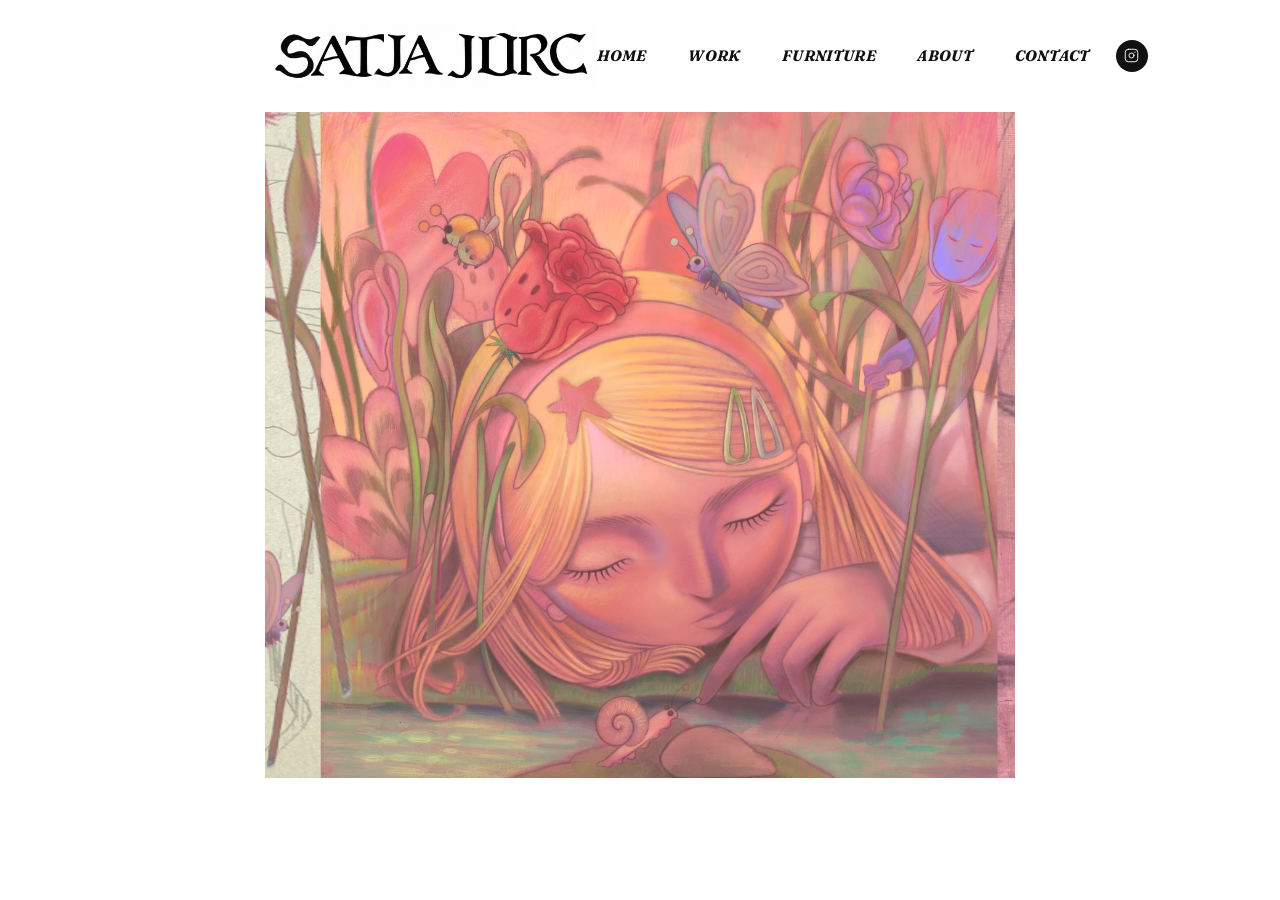
==== commit 79191556: "Optimize images for web delivery Site was slow live despite fast local testing — root cause was unop" ====
--- a/index.html
+++ b/index.html
@@ -69,10 +69,10 @@
   </div>
 
   <div class="slideshow">
-    <div class="slide" style="background-image: url('images/homepage/slide1.png')"></div>
-    <div class="slide" style="background-image: url('images/homepage/slide2.png')"></div>
-    <div class="slide" style="background-image: url('images/homepage/slide3.png')"></div>
-    <div class="slide" style="background-image: url('images/homepage/slide4.png')"></div>
+    <div class="slide" style="background-image: url('images/homepage/slide1.jpg')"></div>
+    <div class="slide" style="background-image: url('images/homepage/slide2.jpg')"></div>
+    <div class="slide" style="background-image: url('images/homepage/slide3.jpg')"></div>
+    <div class="slide" style="background-image: url('images/homepage/slide4.jpg')"></div>
   </div>
 
   <script src="js/main.js"></script>
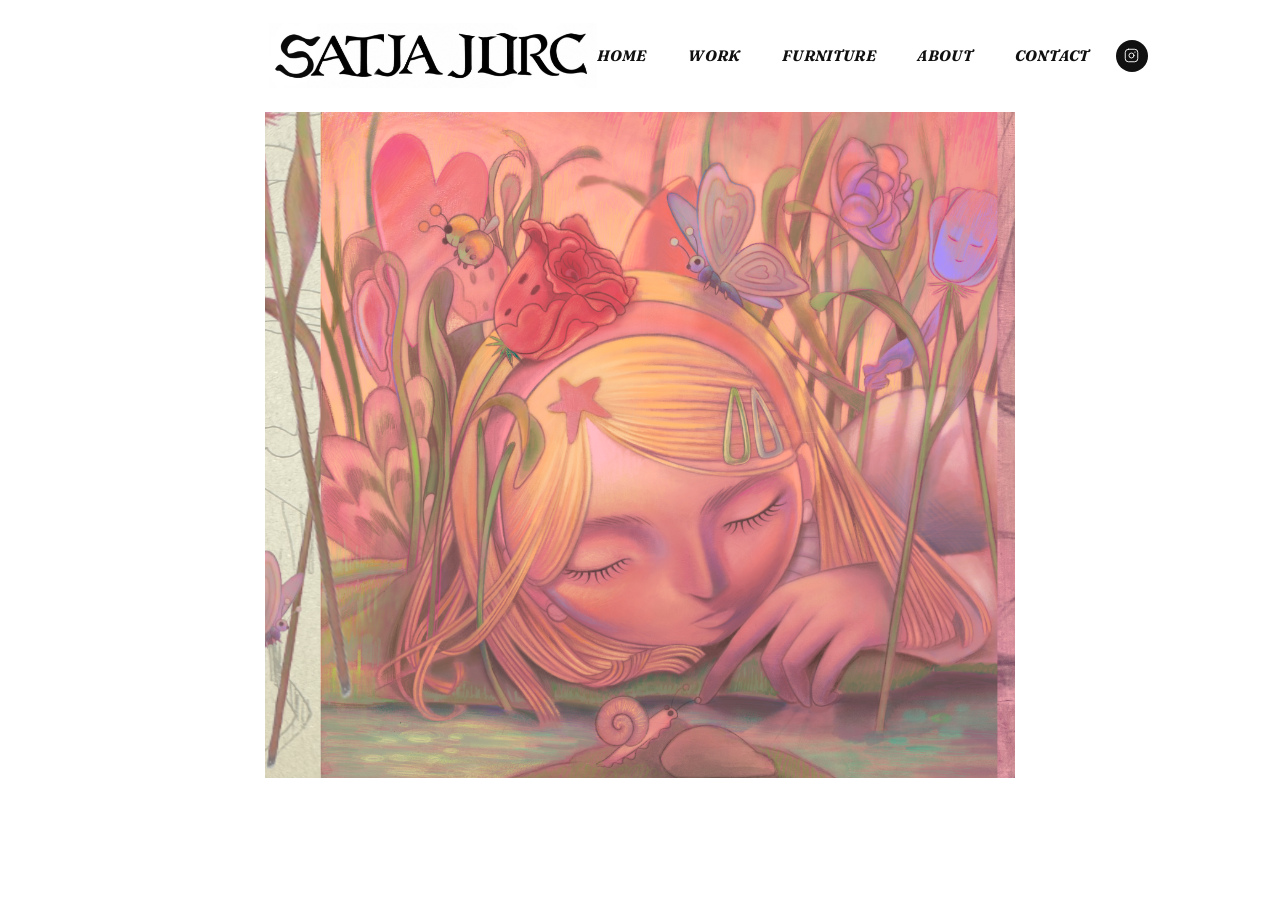
==== commit 43921101: "Revert image optimization — quality regressions found The JPEG re-encoding washed out colors and los" ====
--- a/index.html
+++ b/index.html
@@ -69,10 +69,10 @@
   </div>
 
   <div class="slideshow">
-    <div class="slide" style="background-image: url('images/homepage/slide1.jpg')"></div>
-    <div class="slide" style="background-image: url('images/homepage/slide2.jpg')"></div>
-    <div class="slide" style="background-image: url('images/homepage/slide3.jpg')"></div>
-    <div class="slide" style="background-image: url('images/homepage/slide4.jpg')"></div>
+    <div class="slide" style="background-image: url('images/homepage/slide1.png')"></div>
+    <div class="slide" style="background-image: url('images/homepage/slide2.png')"></div>
+    <div class="slide" style="background-image: url('images/homepage/slide3.png')"></div>
+    <div class="slide" style="background-image: url('images/homepage/slide4.png')"></div>
   </div>
 
   <script src="js/main.js"></script>
